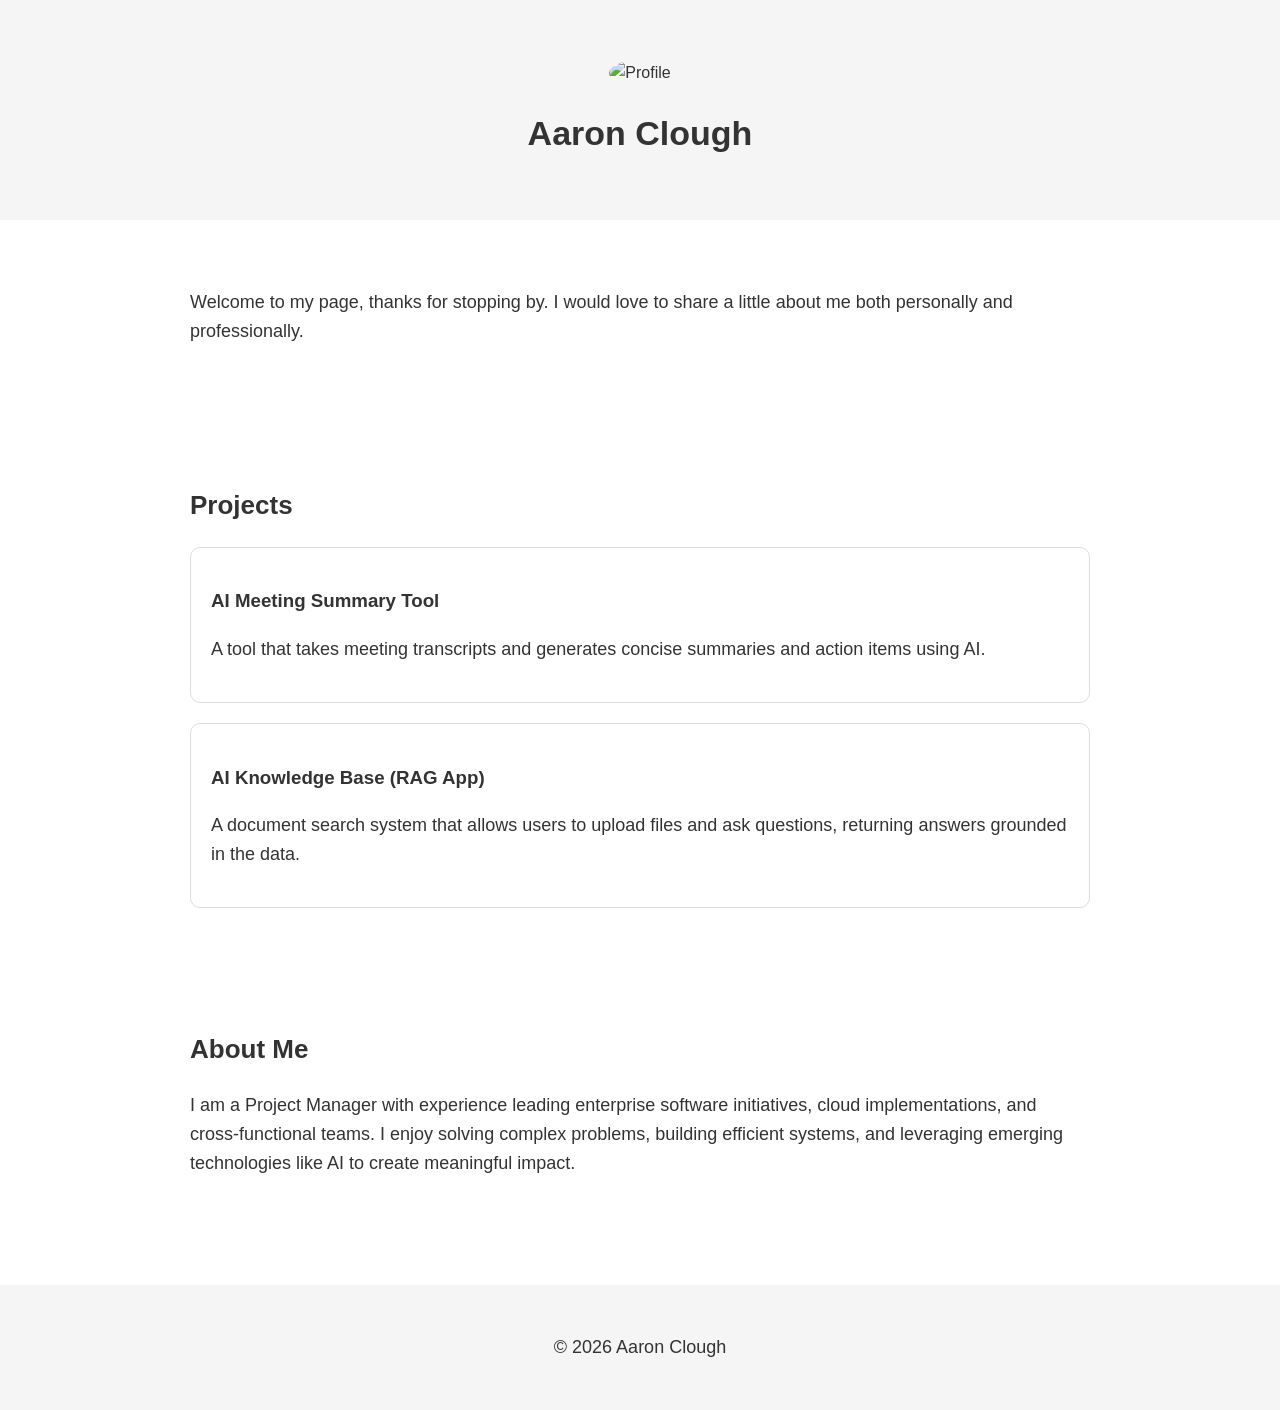
==== index.html @ 7ee65906 "changes" ====
<!DOCTYPE html>
<html lang="en">
<head>
    <meta charset="UTF-8">
    <title>Aaron Clough</title>
    <meta name="viewport" content="width=device-width, initial-scale=1.0">

    <style>
        body {
            margin: 0;
            font-family: Arial, sans-serif;
            line-height: 1.6;
            color: #333;
        }

        header {
            text-align: center;
            padding: 60px 20px;
            background: #f5f5f5;
        }

        header img {
            width: 140px;
            height: 140px;
            object-fit: cover;
            border-radius: 50%;
            margin-bottom: 20px;
        }

        h1 {
            margin: 0;
            font-size: 34px;
        }

        section {
            padding: 50px 20px;
            max-width: 900px;
            margin: auto;
        }

        h2 {
            margin-bottom: 20px;
            font-size: 26px;
        }

        p {
            font-size: 18px;
        }

        .projects {
            display: grid;
            gap: 20px;
        }

        .card {
            border: 1px solid #ddd;
            padding: 20px;
            border-radius: 10px;
        }

        footer {
            text-align: center;
            padding: 30px;
            background: #f5f5f5;
            margin-top: 40px;
        }
    </style>
</head>

<body>

<header>
    <!-- 🔧 Replace with your actual image file -->
    <img src="https://via.placeholder.com/140" alt="Profile">

    <h1>Aaron Clough</h1>
</header>

<section>
    <p>
        Welcome to my page, thanks for stopping by. I would love to share a little about me both personally and professionally.
    </p>
</section>

<section>
    <h2>Projects</h2>

    <div class="projects">

        <div class="card">
            <h3>AI Meeting Summary Tool</h3>
            <p>
                A tool that takes meeting transcripts and generates concise summaries and action items using AI.
            </p>
        </div>

        <div class="card">
            <h3>AI Knowledge Base (RAG App)</h3>
            <p>
                A document search system that allows users to upload files and ask questions, returning answers grounded in the data.
            </p>
        </div>

    </div>
</section>

<section>
    <h2>About Me</h2>
    <p>
        I am a Project Manager with experience leading enterprise software initiatives, cloud implementations, and cross-functional teams. I enjoy solving complex problems, building efficient systems, and leveraging emerging technologies like AI to create meaningful impact.
    </p>
</section>

<footer>
    <p>© 2026 Aaron Clough</p>
</footer>

</body>
</html>
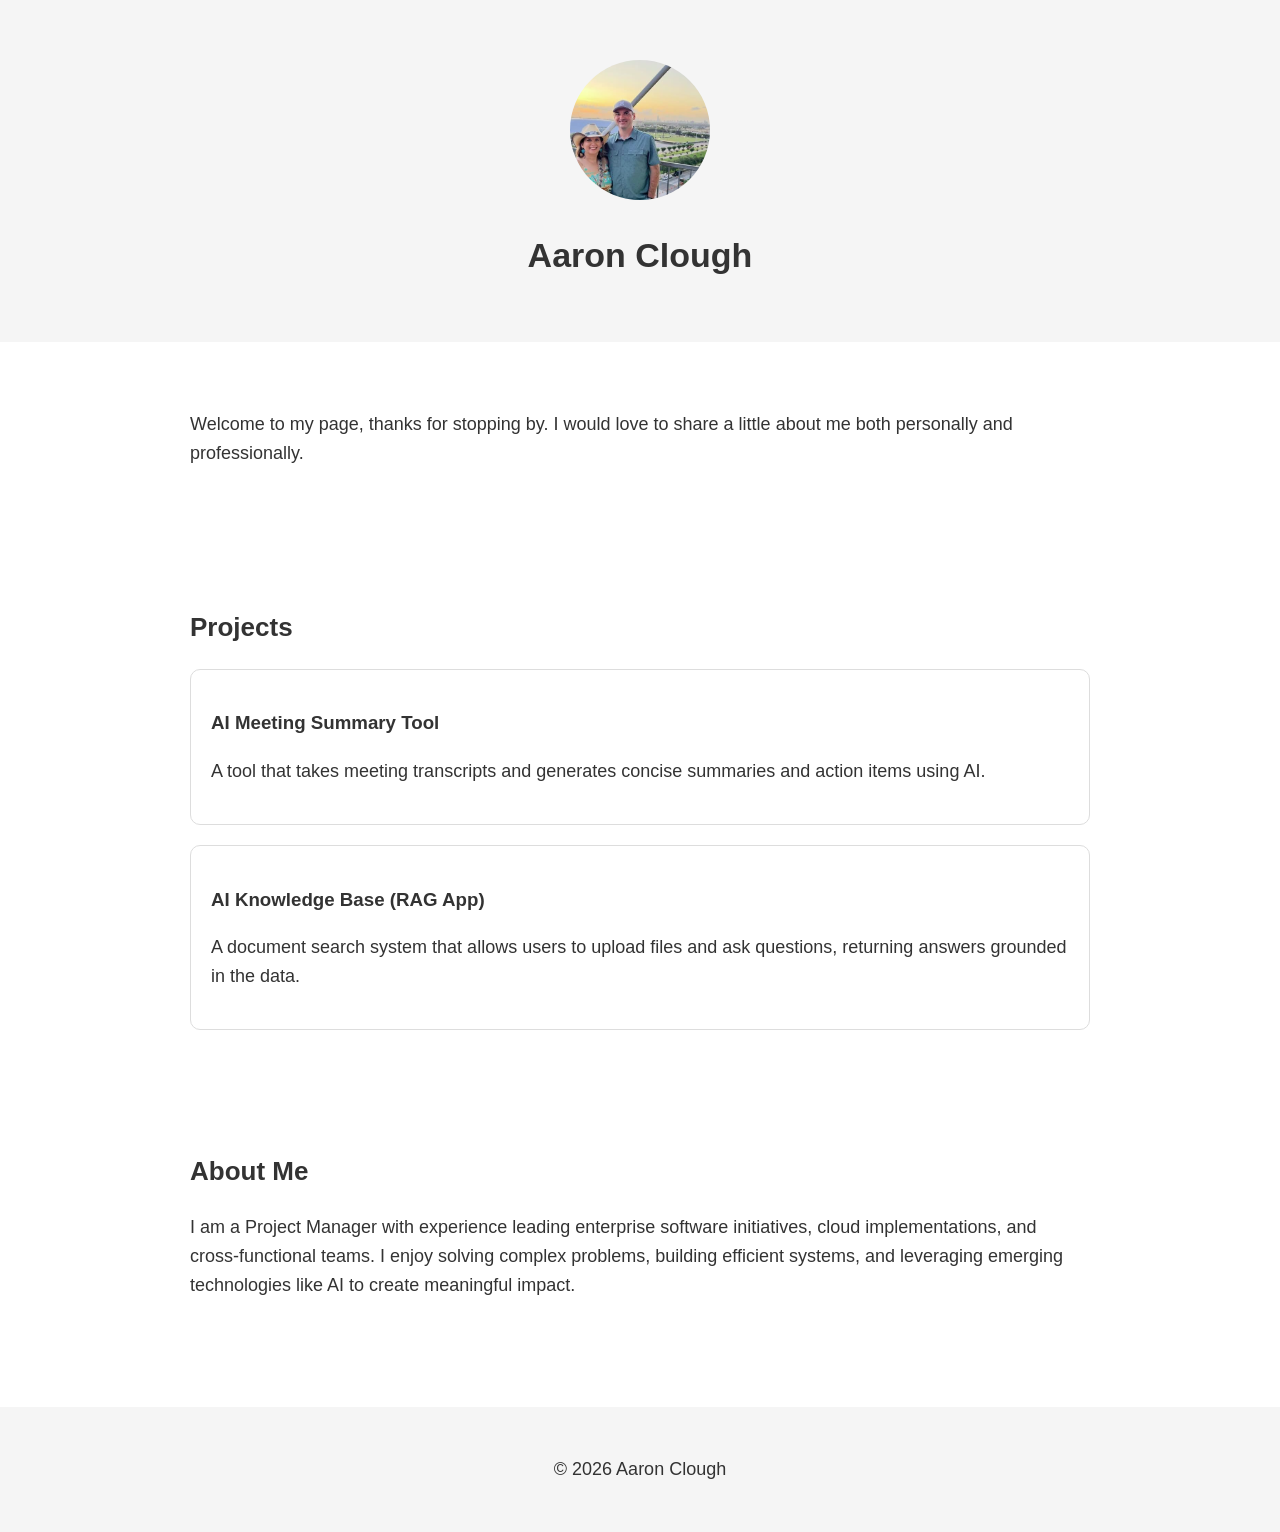
==== commit 691528e3: "added picture." ====
--- a/index.html
+++ b/index.html
@@ -71,7 +71,7 @@
 
 <header>
     <!-- 🔧 Replace with your actual image file -->
-    <img src="https://via.placeholder.com/140" alt="Profile">
+    <img src="assets/images/houston.png" alt="Profile">
 
     <h1>Aaron Clough</h1>
 </header>
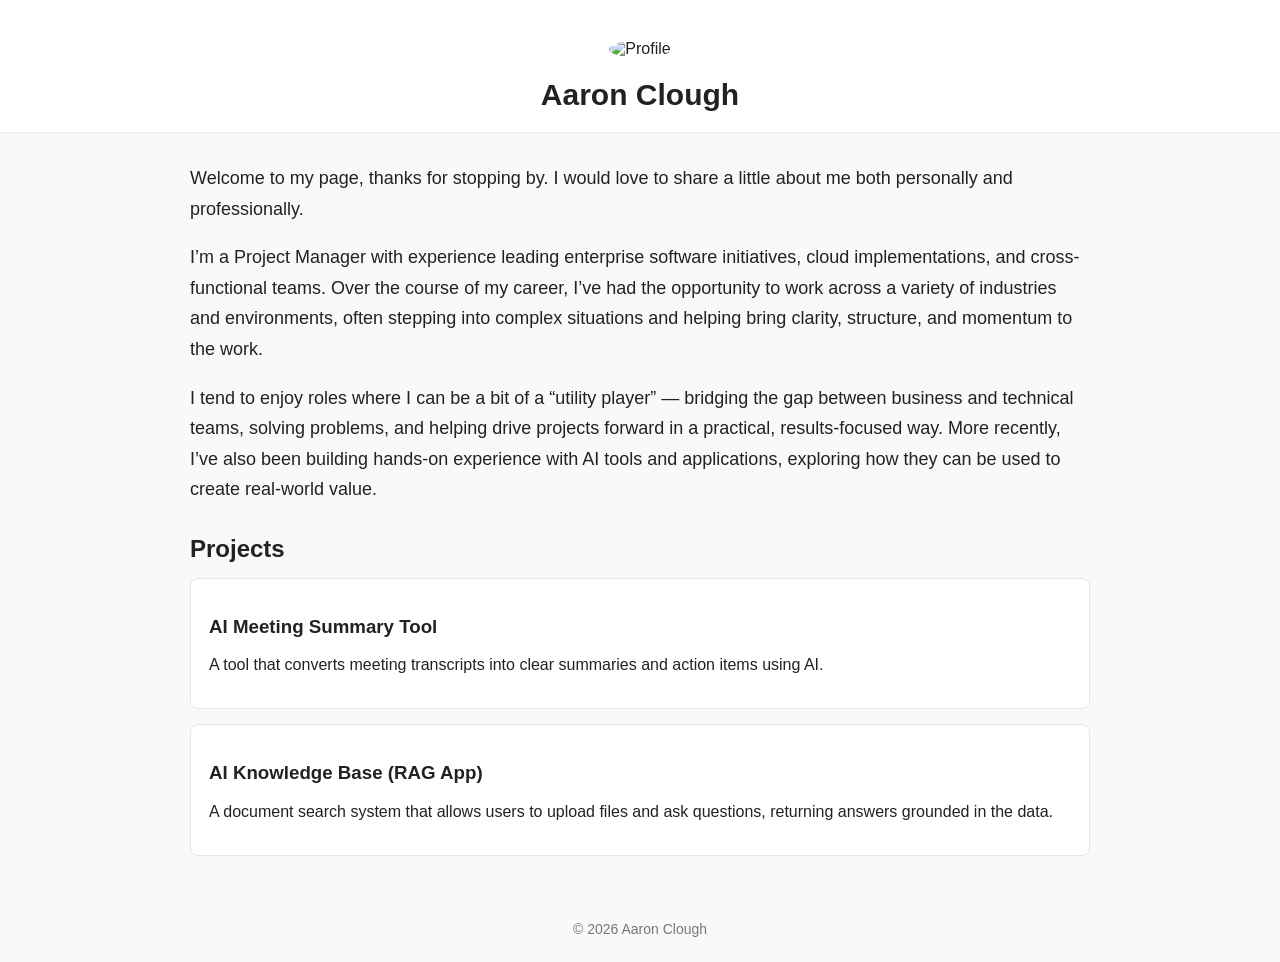
==== commit 96dfe80a: "more text" ====
--- a/index.html
+++ b/index.html
@@ -1,118 +1,141 @@
 <!DOCTYPE html>
 <html lang="en">
 <head>
-    <meta charset="UTF-8">
-    <title>Aaron Clough</title>
-    <meta name="viewport" content="width=device-width, initial-scale=1.0">
+<meta charset="UTF-8">
+<title>Aaron Clough</title>
+<meta name="viewport" content="width=device-width, initial-scale=1.0">
 
-    <style>
-        body {
-            margin: 0;
-            font-family: Arial, sans-serif;
-            line-height: 1.6;
-            color: #333;
-        }
+<style>
+body {
+    margin: 0;
+    font-family: 'Segoe UI', Tahoma, sans-serif;
+    color: #222;
+    background: #f9f9f9;
+}
 
-        header {
-            text-align: center;
-            padding: 60px 20px;
-            background: #f5f5f5;
-        }
+/* HEADER */
+header {
+    text-align: center;
+    padding: 40px 20px 20px;
+    background: white;
+    border-bottom: 1px solid #eee;
+}
 
-        header img {
-            width: 140px;
-            height: 140px;
-            object-fit: cover;
-            border-radius: 50%;
-            margin-bottom: 20px;
-        }
+header img {
+    width: 120px;
+    height: 120px;
+    border-radius: 50%;
+    object-fit: cover;
+    margin-bottom: 10px;
+}
 
-        h1 {
-            margin: 0;
-            font-size: 34px;
-        }
+h1 {
+    margin: 10px 0 0;
+    font-size: 30px;
+}
 
-        section {
-            padding: 50px 20px;
-            max-width: 900px;
-            margin: auto;
-        }
+/* MAIN CONTENT */
+.container {
+    max-width: 900px;
+    margin: 30px auto;
+    padding: 0 20px;
+}
 
-        h2 {
-            margin-bottom: 20px;
-            font-size: 26px;
-        }
+/* INTRO */
+.intro {
+    font-size: 18px;
+    line-height: 1.7;
+    margin-bottom: 30px;
+}
 
-        p {
-            font-size: 18px;
-        }
+/* SECTIONS */
+section {
+    margin-bottom: 40px;
+}
 
-        .projects {
-            display: grid;
-            gap: 20px;
-        }
+h2 {
+    font-size: 24px;
+    margin-bottom: 15px;
+}
 
-        .card {
-            border: 1px solid #ddd;
-            padding: 20px;
-            border-radius: 10px;
-        }
+/* PROJECT CARDS */
+.projects {
+    display: grid;
+    gap: 15px;
+}
 
-        footer {
-            text-align: center;
-            padding: 30px;
-            background: #f5f5f5;
-            margin-top: 40px;
-        }
-    </style>
+.card {
+    background: white;
+    padding: 18px;
+    border-radius: 8px;
+    border: 1px solid #e5e5e5;
+    transition: 0.2s;
+}
+
+.card:hover {
+    transform: translateY(-3px);
+    box-shadow: 0 4px 12px rgba(0,0,0,0.08);
+}
+
+/* FOOTER */
+footer {
+    text-align: center;
+    padding: 25px;
+    font-size: 14px;
+    color: #777;
+}
+</style>
 </head>
 
 <body>
 
 <header>
-    <!-- 🔧 Replace with your actual image file -->
-    <img src="assets/images/houston.png" alt="Profile">
-
+    <img src="assets/images/profile.jpg" alt="Profile">
     <h1>Aaron Clough</h1>
 </header>
 
-<section>
-    <p>
-        Welcome to my page, thanks for stopping by. I would love to share a little about me both personally and professionally.
-    </p>
-</section>
+<div class="container">
 
-<section>
-    <h2>Projects</h2>
+    <div class="intro">
+        <p>
+            Welcome to my page, thanks for stopping by. I would love to share a little about me both personally and professionally.
+        </p>
 
-    <div class="projects">
+        <p>
+            I’m a Project Manager with experience leading enterprise software initiatives, cloud implementations, and cross-functional teams. Over the course of my career, I’ve had the opportunity to work across a variety of industries and environments, often stepping into complex situations and helping bring clarity, structure, and momentum to the work.
+        </p>
 
-        <div class="card">
-            <h3>AI Meeting Summary Tool</h3>
-            <p>
-                A tool that takes meeting transcripts and generates concise summaries and action items using AI.
-            </p>
+        <p>
+            I tend to enjoy roles where I can be a bit of a “utility player” — bridging the gap between business and technical teams, solving problems, and helping drive projects forward in a practical, results-focused way. More recently, I’ve also been building hands-on experience with AI tools and applications, exploring how they can be used to create real-world value.
+        </p>
+    </div>
+
+    <section>
+        <h2>Projects</h2>
+
+        <div class="projects">
+
+            <div class="card">
+                <h3>AI Meeting Summary Tool</h3>
+                <p>
+                    A tool that converts meeting transcripts into clear summaries and action items using AI.
+                </p>
+            </div>
+
+            <div class="card">
+                <h3>AI Knowledge Base (RAG App)</h3>
+                <p>
+                    A document search system that allows users to upload files and ask questions, returning answers grounded in the data.
+                </p>
+            </div>
+
         </div>
+    </section>
 
-        <div class="card">
-            <h3>AI Knowledge Base (RAG App)</h3>
-            <p>
-                A document search system that allows users to upload files and ask questions, returning answers grounded in the data.
-            </p>
-        </div>
-
-    </div>
-</section>
-
-<section>
-    <h2>About Me</h2>
-    <p>
-        I am a Project Manager with experience leading enterprise software initiatives, cloud implementations, and cross-functional teams. I enjoy solving complex problems, building efficient systems, and leveraging emerging technologies like AI to create meaningful impact.
-    </p>
-</section>
+</div>
 
 <footer>
-    <p>© 2026 Aaron Clough</p>
+    © 2026 Aaron Clough
 </footer>
 
 </body>
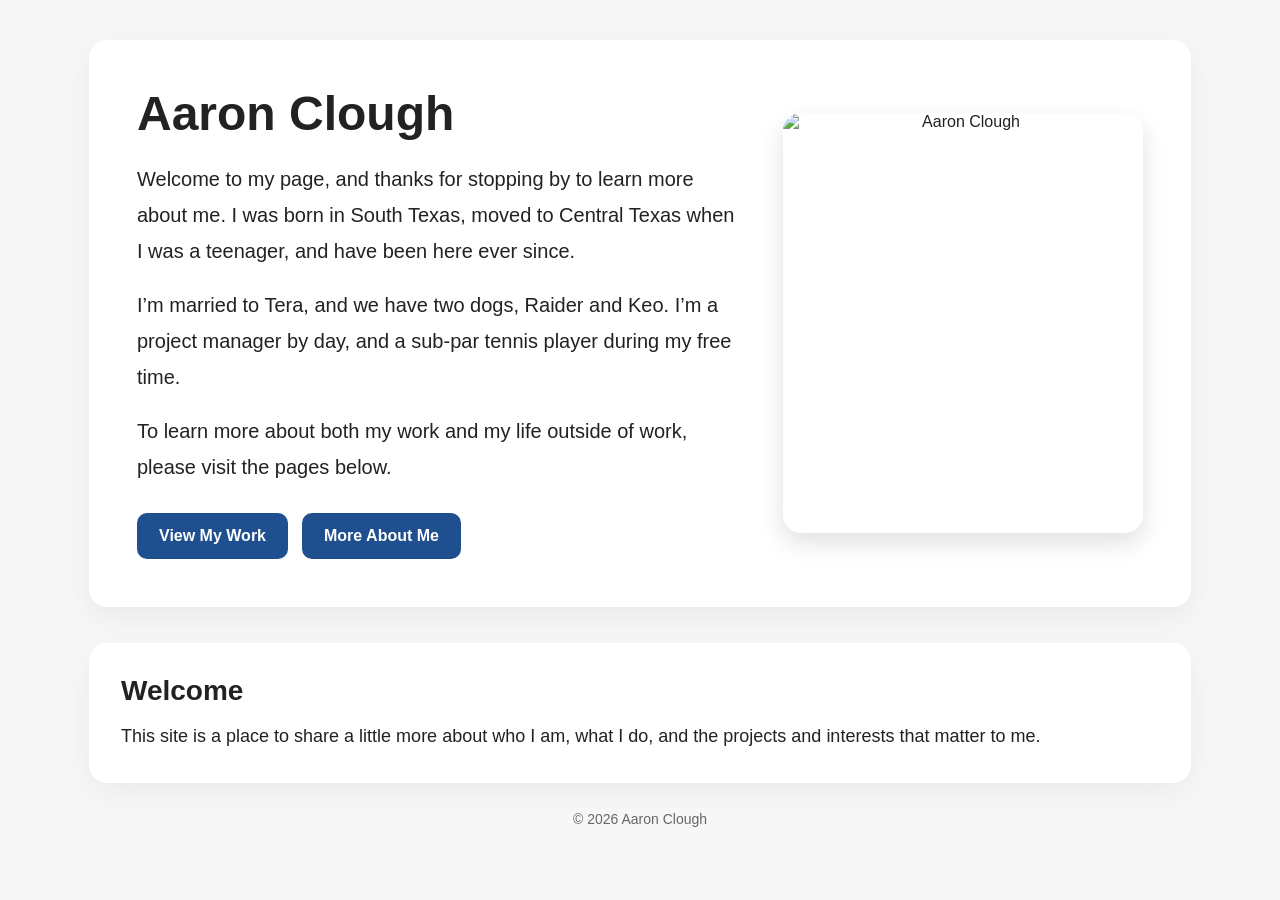
==== commit 8e312830: "improvements" ====
--- a/index.html
+++ b/index.html
@@ -1,142 +1,219 @@
 <!DOCTYPE html>
 <html lang="en">
 <head>
-<meta charset="UTF-8">
-<title>Aaron Clough</title>
-<meta name="viewport" content="width=device-width, initial-scale=1.0">
-
-<style>
-body {
-    margin: 0;
-    font-family: 'Segoe UI', Tahoma, sans-serif;
-    color: #222;
-    background: #f9f9f9;
-}
-
-/* HEADER */
-header {
-    text-align: center;
-    padding: 40px 20px 20px;
-    background: white;
-    border-bottom: 1px solid #eee;
-}
-
-header img {
-    width: 120px;
-    height: 120px;
-    border-radius: 50%;
-    object-fit: cover;
-    margin-bottom: 10px;
-}
-
-h1 {
-    margin: 10px 0 0;
-    font-size: 30px;
-}
-
-/* MAIN CONTENT */
-.container {
-    max-width: 900px;
-    margin: 30px auto;
-    padding: 0 20px;
-}
-
-/* INTRO */
-.intro {
-    font-size: 18px;
-    line-height: 1.7;
-    margin-bottom: 30px;
-}
-
-/* SECTIONS */
-section {
-    margin-bottom: 40px;
-}
-
-h2 {
-    font-size: 24px;
-    margin-bottom: 15px;
-}
-
-/* PROJECT CARDS */
-.projects {
-    display: grid;
-    gap: 15px;
-}
-
-.card {
-    background: white;
-    padding: 18px;
-    border-radius: 8px;
-    border: 1px solid #e5e5e5;
-    transition: 0.2s;
-}
-
-.card:hover {
-    transform: translateY(-3px);
-    box-shadow: 0 4px 12px rgba(0,0,0,0.08);
-}
-
-/* FOOTER */
-footer {
-    text-align: center;
-    padding: 25px;
-    font-size: 14px;
-    color: #777;
-}
-</style>
+  <meta charset="UTF-8" />
+  <title>Aaron Clough</title>
+  <meta name="viewport" content="width=device-width, initial-scale=1.0" />
+
+  <style>
+    * {
+      box-sizing: border-box;
+    }
+
+    body {
+      margin: 0;
+      font-family: "Segoe UI", Tahoma, Geneva, Verdana, sans-serif;
+      color: #222;
+      background: #f7f7f7;
+    }
+
+    .page {
+      max-width: 1150px;
+      margin: 0 auto;
+      padding: 40px 24px 60px;
+    }
+
+    .hero {
+      display: flex;
+      align-items: center;
+      justify-content: space-between;
+      gap: 48px;
+      background: #ffffff;
+      border-radius: 18px;
+      padding: 48px;
+      box-shadow: 0 10px 30px rgba(0, 0, 0, 0.06);
+    }
+
+    .hero-text {
+      flex: 1 1 58%;
+    }
+
+    .hero-text h1 {
+      margin: 0 0 20px;
+      font-size: 48px;
+      line-height: 1.1;
+    }
+
+    .hero-text p {
+      font-size: 20px;
+      line-height: 1.8;
+      margin: 0 0 18px;
+    }
+
+    .hero-links {
+      margin-top: 28px;
+      display: flex;
+      flex-wrap: wrap;
+      gap: 14px;
+    }
+
+    .hero-links a {
+      display: inline-block;
+      text-decoration: none;
+      color: white;
+      background: #1f4f8f;
+      padding: 14px 22px;
+      border-radius: 10px;
+      font-weight: 600;
+      transition: 0.2s ease;
+    }
+
+    .hero-links a:hover {
+      background: #163a69;
+      transform: translateY(-1px);
+    }
+
+    .hero-image {
+      flex: 0 0 360px;
+      text-align: center;
+    }
+
+    .hero-image img {
+      width: 100%;
+      max-width: 360px;
+      height: 420px;
+      object-fit: cover;
+      border-radius: 18px;
+      display: block;
+      box-shadow: 0 10px 25px rgba(0, 0, 0, 0.12);
+    }
+
+    .section {
+      margin-top: 36px;
+      background: #ffffff;
+      border-radius: 18px;
+      padding: 32px;
+      box-shadow: 0 10px 30px rgba(0, 0, 0, 0.05);
+    }
+
+    .section h2 {
+      margin-top: 0;
+      margin-bottom: 14px;
+      font-size: 28px;
+    }
+
+    .section p {
+      margin: 0;
+      font-size: 18px;
+      line-height: 1.7;
+    }
+
+    footer {
+      text-align: center;
+      color: #666;
+      font-size: 14px;
+      margin-top: 28px;
+    }
+
+    @media (max-width: 900px) {
+      .hero {
+        flex-direction: column-reverse;
+        padding: 30px;
+      }
+
+      .hero-text h1 {
+        font-size: 38px;
+      }
+
+      .hero-text p {
+        font-size: 18px;
+      }
+
+      .hero-image {
+        flex: none;
+        width: 100%;
+      }
+
+      .hero-image img {
+        max-width: 320px;
+        height: 380px;
+        margin: 0 auto;
+      }
+    }
+
+    @media (max-width: 600px) {
+      .page {
+        padding: 20px 16px 40px;
+      }
+
+      .hero {
+        padding: 22px;
+        gap: 24px;
+      }
+
+      .hero-text h1 {
+        font-size: 32px;
+      }
+
+      .hero-text p {
+        font-size: 17px;
+      }
+
+      .hero-links a {
+        width: 100%;
+        text-align: center;
+      }
+
+      .section {
+        padding: 22px;
+      }
+    }
+  </style>
 </head>
-
 <body>
-
-<header>
-    <img src="assets/images/profile.jpg" alt="Profile">
-    <h1>Aaron Clough</h1>
-</header>
-
-<div class="container">
-
-    <div class="intro">
+  <div class="page">
+    <section class="hero">
+      <div class="hero-text">
+        <h1>Aaron Clough</h1>
+
         <p>
-            Welcome to my page, thanks for stopping by. I would love to share a little about me both personally and professionally.
+          Welcome to my page, and thanks for stopping by to learn more about me.
+          I was born in South Texas, moved to Central Texas when I was a teenager,
+          and have been here ever since.
         </p>
 
         <p>
-            I’m a Project Manager with experience leading enterprise software initiatives, cloud implementations, and cross-functional teams. Over the course of my career, I’ve had the opportunity to work across a variety of industries and environments, often stepping into complex situations and helping bring clarity, structure, and momentum to the work.
+          I’m married to Tera, and we have two dogs, Raider and Keo. I’m a project
+          manager by day, and a sub-par tennis player during my free time.
         </p>
 
         <p>
-            I tend to enjoy roles where I can be a bit of a “utility player” — bridging the gap between business and technical teams, solving problems, and helping drive projects forward in a practical, results-focused way. More recently, I’ve also been building hands-on experience with AI tools and applications, exploring how they can be used to create real-world value.
+          To learn more about both my work and my life outside of work, please visit
+          the pages below.
         </p>
-    </div>
-
-    <section>
-        <h2>Projects</h2>
-
-        <div class="projects">
-
-            <div class="card">
-                <h3>AI Meeting Summary Tool</h3>
-                <p>
-                    A tool that converts meeting transcripts into clear summaries and action items using AI.
-                </p>
-            </div>
-
-            <div class="card">
-                <h3>AI Knowledge Base (RAG App)</h3>
-                <p>
-                    A document search system that allows users to upload files and ask questions, returning answers grounded in the data.
-                </p>
-            </div>
-
+
+        <div class="hero-links">
+          <a href="work.html">View My Work</a>
+          <a href="about.html">More About Me</a>
         </div>
+      </div>
+
+      <div class="hero-image">
+        <img src="assets/images/profile.jpg" alt="Aaron Clough" />
+      </div>
     </section>
 
-</div>
-
-<footer>
-    © 2026 Aaron Clough
-</footer>
-
+    <section class="section">
+      <h2>Welcome</h2>
+      <p>
+        This site is a place to share a little more about who I am, what I do,
+        and the projects and interests that matter to me.
+      </p>
+    </section>
+
+    <footer>
+      © 2026 Aaron Clough
+    </footer>
+  </div>
 </body>
 </html>
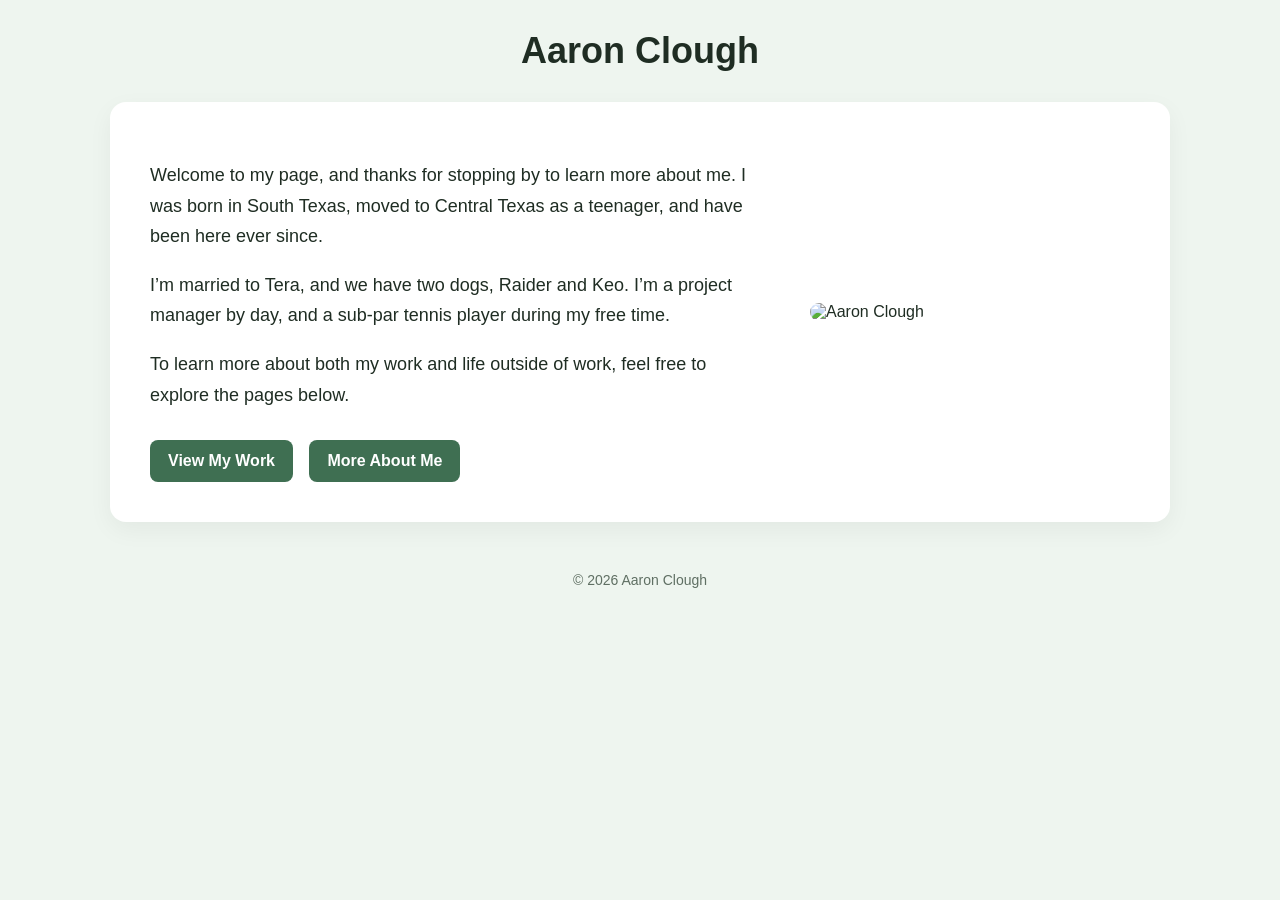
==== commit bc654599: "about me page added" ====
--- a/index.html
+++ b/index.html
@@ -1,219 +1,164 @@
 <!DOCTYPE html>
 <html lang="en">
 <head>
-  <meta charset="UTF-8" />
-  <title>Aaron Clough</title>
-  <meta name="viewport" content="width=device-width, initial-scale=1.0" />
+<meta charset="UTF-8">
+<title>Aaron Clough</title>
+<meta name="viewport" content="width=device-width, initial-scale=1.0">
 
-  <style>
-    * {
-      box-sizing: border-box;
-    }
+<style>
+* {
+    box-sizing: border-box;
+}
 
-    body {
-      margin: 0;
-      font-family: "Segoe UI", Tahoma, Geneva, Verdana, sans-serif;
-      color: #222;
-      background: #f7f7f7;
-    }
+body {
+    margin: 0;
+    font-family: "Segoe UI", Tahoma, sans-serif;
+    color: #1f2d23;
+    background: #eef5ef;
+}
 
-    .page {
-      max-width: 1150px;
-      margin: 0 auto;
-      padding: 40px 24px 60px;
-    }
+/* HEADER */
+.header {
+    text-align: center;
+    padding: 30px 20px 10px;
+}
 
+.header h1 {
+    margin: 0;
+    font-size: 36px;
+}
+
+/* MAIN SECTION */
+.container {
+    max-width: 1100px;
+    margin: 20px auto 50px;
+    padding: 0 20px;
+}
+
+.hero {
+    display: flex;
+    align-items: center;
+    gap: 40px;
+    background: #ffffff;
+    padding: 40px;
+    border-radius: 16px;
+    box-shadow: 0 8px 25px rgba(0,0,0,0.05);
+}
+
+/* TEXT */
+.hero-text {
+    flex: 1;
+}
+
+.hero-text p {
+    font-size: 18px;
+    line-height: 1.7;
+    margin-bottom: 18px;
+}
+
+/* IMAGE */
+.hero-image {
+    flex: 0 0 320px;
+}
+
+.hero-image img {
+    width: 100%;
+    height: 380px;
+    object-fit: cover;
+    border-radius: 16px;
+}
+
+/* BUTTONS */
+.buttons {
+    margin-top: 20px;
+}
+
+.buttons a {
+    display: inline-block;
+    margin-right: 12px;
+    margin-top: 10px;
+    padding: 12px 18px;
+    background: #3f6f52;
+    color: white;
+    text-decoration: none;
+    border-radius: 8px;
+    font-weight: 600;
+    transition: 0.2s;
+}
+
+.buttons a:hover {
+    background: #2f5640;
+}
+
+/* FOOTER */
+footer {
+    text-align: center;
+    font-size: 14px;
+    color: #5f6f63;
+    margin-bottom: 20px;
+}
+
+/* MOBILE */
+@media (max-width: 900px) {
     .hero {
-      display: flex;
-      align-items: center;
-      justify-content: space-between;
-      gap: 48px;
-      background: #ffffff;
-      border-radius: 18px;
-      padding: 48px;
-      box-shadow: 0 10px 30px rgba(0, 0, 0, 0.06);
-    }
-
-    .hero-text {
-      flex: 1 1 58%;
-    }
-
-    .hero-text h1 {
-      margin: 0 0 20px;
-      font-size: 48px;
-      line-height: 1.1;
-    }
-
-    .hero-text p {
-      font-size: 20px;
-      line-height: 1.8;
-      margin: 0 0 18px;
-    }
-
-    .hero-links {
-      margin-top: 28px;
-      display: flex;
-      flex-wrap: wrap;
-      gap: 14px;
-    }
-
-    .hero-links a {
-      display: inline-block;
-      text-decoration: none;
-      color: white;
-      background: #1f4f8f;
-      padding: 14px 22px;
-      border-radius: 10px;
-      font-weight: 600;
-      transition: 0.2s ease;
-    }
-
-    .hero-links a:hover {
-      background: #163a69;
-      transform: translateY(-1px);
+        flex-direction: column;
+        padding: 25px;
     }
 
     .hero-image {
-      flex: 0 0 360px;
-      text-align: center;
+        width: 100%;
+        max-width: 300px;
     }
 
     .hero-image img {
-      width: 100%;
-      max-width: 360px;
-      height: 420px;
-      object-fit: cover;
-      border-radius: 18px;
-      display: block;
-      box-shadow: 0 10px 25px rgba(0, 0, 0, 0.12);
+        height: auto;
     }
+}
+</style>
+</head>
 
-    .section {
-      margin-top: 36px;
-      background: #ffffff;
-      border-radius: 18px;
-      padding: 32px;
-      box-shadow: 0 10px 30px rgba(0, 0, 0, 0.05);
-    }
+<body>
 
-    .section h2 {
-      margin-top: 0;
-      margin-bottom: 14px;
-      font-size: 28px;
-    }
+<div class="header">
+    <h1>Aaron Clough</h1>
+</div>
 
-    .section p {
-      margin: 0;
-      font-size: 18px;
-      line-height: 1.7;
-    }
+<div class="container">
 
-    footer {
-      text-align: center;
-      color: #666;
-      font-size: 14px;
-      margin-top: 28px;
-    }
+    <div class="hero">
 
-    @media (max-width: 900px) {
-      .hero {
-        flex-direction: column-reverse;
-        padding: 30px;
-      }
+        <div class="hero-text">
+            <p>
+                Welcome to my page, and thanks for stopping by to learn more about me.
+                I was born in South Texas, moved to Central Texas as a teenager, and have been here ever since.
+            </p>
 
-      .hero-text h1 {
-        font-size: 38px;
-      }
+            <p>
+                I’m married to Tera, and we have two dogs, Raider and Keo. I’m a project manager by day,
+                and a sub-par tennis player during my free time.
+            </p>
 
-      .hero-text p {
-        font-size: 18px;
-      }
+            <p>
+                To learn more about both my work and life outside of work, feel free to explore the pages below.
+            </p>
 
-      .hero-image {
-        flex: none;
-        width: 100%;
-      }
+            <div class="buttons">
+                <a href="work.html">View My Work</a>
+                <a href="about.html">More About Me</a>
+            </div>
+        </div>
 
-      .hero-image img {
-        max-width: 320px;
-        height: 380px;
-        margin: 0 auto;
-      }
-    }
+        <div class="hero-image">
+            <img src="assets/images/me.png" alt="Aaron Clough">
+        </div>
 
-    @media (max-width: 600px) {
-      .page {
-        padding: 20px 16px 40px;
-      }
+    </div>
 
-      .hero {
-        padding: 22px;
-        gap: 24px;
-      }
+</div>
 
-      .hero-text h1 {
-        font-size: 32px;
-      }
+<footer>
+    © 2026 Aaron Clough
+</footer>
 
-      .hero-text p {
-        font-size: 17px;
-      }
-
-      .hero-links a {
-        width: 100%;
-        text-align: center;
-      }
-
-      .section {
-        padding: 22px;
-      }
-    }
-  </style>
-</head>
-<body>
-  <div class="page">
-    <section class="hero">
-      <div class="hero-text">
-        <h1>Aaron Clough</h1>
-
-        <p>
-          Welcome to my page, and thanks for stopping by to learn more about me.
-          I was born in South Texas, moved to Central Texas when I was a teenager,
-          and have been here ever since.
-        </p>
-
-        <p>
-          I’m married to Tera, and we have two dogs, Raider and Keo. I’m a project
-          manager by day, and a sub-par tennis player during my free time.
-        </p>
-
-        <p>
-          To learn more about both my work and my life outside of work, please visit
-          the pages below.
-        </p>
-
-        <div class="hero-links">
-          <a href="work.html">View My Work</a>
-          <a href="about.html">More About Me</a>
-        </div>
-      </div>
-
-      <div class="hero-image">
-        <img src="assets/images/profile.jpg" alt="Aaron Clough" />
-      </div>
-    </section>
-
-    <section class="section">
-      <h2>Welcome</h2>
-      <p>
-        This site is a place to share a little more about who I am, what I do,
-        and the projects and interests that matter to me.
-      </p>
-    </section>
-
-    <footer>
-      © 2026 Aaron Clough
-    </footer>
-  </div>
 </body>
 </html>
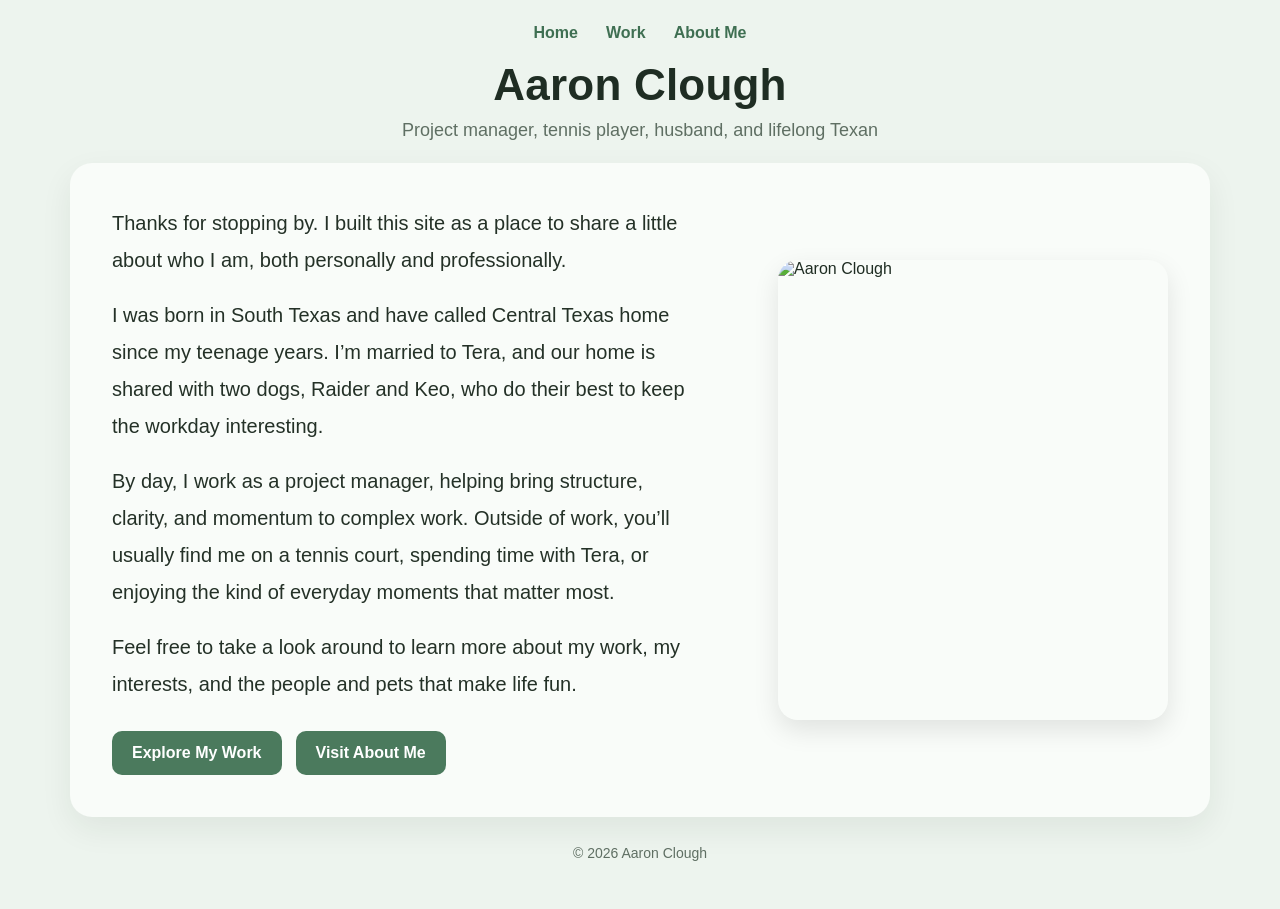
==== commit 2b566e78: "non zoomed in" ====
--- a/index.html
+++ b/index.html
@@ -1,164 +1,231 @@
 <!DOCTYPE html>
 <html lang="en">
 <head>
-<meta charset="UTF-8">
-<title>Aaron Clough</title>
-<meta name="viewport" content="width=device-width, initial-scale=1.0">
-
-<style>
-* {
-    box-sizing: border-box;
-}
-
-body {
-    margin: 0;
-    font-family: "Segoe UI", Tahoma, sans-serif;
-    color: #1f2d23;
-    background: #eef5ef;
-}
-
-/* HEADER */
-.header {
-    text-align: center;
-    padding: 30px 20px 10px;
-}
-
-.header h1 {
-    margin: 0;
-    font-size: 36px;
-}
-
-/* MAIN SECTION */
-.container {
-    max-width: 1100px;
-    margin: 20px auto 50px;
-    padding: 0 20px;
-}
-
-.hero {
-    display: flex;
-    align-items: center;
-    gap: 40px;
-    background: #ffffff;
-    padding: 40px;
-    border-radius: 16px;
-    box-shadow: 0 8px 25px rgba(0,0,0,0.05);
-}
-
-/* TEXT */
-.hero-text {
-    flex: 1;
-}
-
-.hero-text p {
-    font-size: 18px;
-    line-height: 1.7;
-    margin-bottom: 18px;
-}
-
-/* IMAGE */
-.hero-image {
-    flex: 0 0 320px;
-}
-
-.hero-image img {
-    width: 100%;
-    height: 380px;
-    object-fit: cover;
-    border-radius: 16px;
-}
-
-/* BUTTONS */
-.buttons {
-    margin-top: 20px;
-}
-
-.buttons a {
-    display: inline-block;
-    margin-right: 12px;
-    margin-top: 10px;
-    padding: 12px 18px;
-    background: #3f6f52;
-    color: white;
-    text-decoration: none;
-    border-radius: 8px;
-    font-weight: 600;
-    transition: 0.2s;
-}
-
-.buttons a:hover {
-    background: #2f5640;
-}
-
-/* FOOTER */
-footer {
-    text-align: center;
-    font-size: 14px;
-    color: #5f6f63;
-    margin-bottom: 20px;
-}
-
-/* MOBILE */
-@media (max-width: 900px) {
+  <meta charset="UTF-8" />
+  <title>Aaron Clough</title>
+  <meta name="viewport" content="width=device-width, initial-scale=1.0" />
+
+  <style>
+    * {
+      box-sizing: border-box;
+    }
+
+    body {
+      margin: 0;
+      font-family: "Segoe UI", Tahoma, Geneva, Verdana, sans-serif;
+      color: #1f2d23;
+      background: #edf4ee;
+    }
+
+    a {
+      text-decoration: none;
+    }
+
+    .page {
+      max-width: 1180px;
+      margin: 0 auto;
+      padding: 24px 20px 48px;
+    }
+
+    .top-nav {
+      display: flex;
+      justify-content: center;
+      gap: 28px;
+      margin-bottom: 18px;
+      font-size: 16px;
+      font-weight: 600;
+    }
+
+    .top-nav a {
+      color: #3f6f52;
+      transition: 0.2s ease;
+    }
+
+    .top-nav a:hover {
+      color: #2e523c;
+    }
+
+    .header {
+      text-align: center;
+      margin-bottom: 22px;
+    }
+
+    .header h1 {
+      margin: 0;
+      font-size: 44px;
+      color: #1f2d23;
+      letter-spacing: 0.2px;
+    }
+
+    .header p {
+      margin: 10px 0 0;
+      font-size: 18px;
+      color: #5f6f63;
+    }
+
     .hero {
-        flex-direction: column;
-        padding: 25px;
-    }
-
-    .hero-image {
+      display: grid;
+      grid-template-columns: 1.15fr 0.85fr;
+      gap: 40px;
+      align-items: center;
+      background: #f9fcf9;
+      padding: 42px;
+      border-radius: 22px;
+      box-shadow: 0 12px 32px rgba(31, 45, 35, 0.07);
+    }
+
+    .hero-text p {
+      font-size: 20px;
+      line-height: 1.85;
+      margin-top: 0;
+      margin-bottom: 18px;
+      color: #243127;
+    }
+
+    .hero-image img {
+      width: 100%;
+      max-width: 390px;
+      height: 460px;
+      object-fit: cover;
+      display: block;
+      margin-left: auto;
+      border-radius: 20px;
+      box-shadow: 0 10px 26px rgba(0, 0, 0, 0.10);
+    }
+
+    .buttons {
+      margin-top: 28px;
+      display: flex;
+      flex-wrap: wrap;
+      gap: 14px;
+    }
+
+    .buttons a {
+      display: inline-block;
+      padding: 13px 20px;
+      background: #4b7a5d;
+      color: #ffffff;
+      border-radius: 10px;
+      font-weight: 700;
+      font-size: 16px;
+      transition: 0.2s ease;
+    }
+
+    .buttons a:hover {
+      background: #355a43;
+      transform: translateY(-1px);
+    }
+
+    .footer {
+      text-align: center;
+      font-size: 14px;
+      color: #5f6f63;
+      margin-top: 28px;
+    }
+
+    @media (max-width: 900px) {
+      .hero {
+        grid-template-columns: 1fr;
+        padding: 28px;
+      }
+
+      .hero-image img {
+        margin: 0 auto;
+        max-width: 320px;
+        height: auto;
+      }
+
+      .header h1 {
+        font-size: 36px;
+      }
+
+      .hero-text p {
+        font-size: 18px;
+      }
+    }
+
+    @media (max-width: 600px) {
+      .page {
+        padding: 18px 14px 34px;
+      }
+
+      .top-nav {
+        gap: 16px;
+        font-size: 15px;
+        flex-wrap: wrap;
+      }
+
+      .header h1 {
+        font-size: 31px;
+      }
+
+      .header p {
+        font-size: 16px;
+      }
+
+      .hero {
+        padding: 22px;
+        gap: 24px;
+      }
+
+      .hero-text p {
+        font-size: 17px;
+        line-height: 1.75;
+      }
+
+      .buttons a {
         width: 100%;
-        max-width: 300px;
-    }
-
-    .hero-image img {
-        height: auto;
-    }
-}
-</style>
+        text-align: center;
+      }
+    }
+  </style>
 </head>
-
 <body>
-
-<div class="header">
-    <h1>Aaron Clough</h1>
-</div>
-
-<div class="container">
-
-    <div class="hero">
-
-        <div class="hero-text">
-            <p>
-                Welcome to my page, and thanks for stopping by to learn more about me.
-                I was born in South Texas, moved to Central Texas as a teenager, and have been here ever since.
-            </p>
-
-            <p>
-                I’m married to Tera, and we have two dogs, Raider and Keo. I’m a project manager by day,
-                and a sub-par tennis player during my free time.
-            </p>
-
-            <p>
-                To learn more about both my work and life outside of work, feel free to explore the pages below.
-            </p>
-
-            <div class="buttons">
-                <a href="work.html">View My Work</a>
-                <a href="about.html">More About Me</a>
-            </div>
+  <div class="page">
+
+    <nav class="top-nav">
+      <a href="index.html">Home</a>
+      <a href="work.html">Work</a>
+      <a href="about.html">About Me</a>
+    </nav>
+
+    <header class="header">
+      <h1>Aaron Clough</h1>
+      <p>Project manager, tennis player, husband, and lifelong Texan</p>
+    </header>
+
+    <section class="hero">
+      <div class="hero-text">
+        <p>
+          Thanks for stopping by. I built this site as a place to share a little about who I am, both personally and professionally.
+        </p>
+
+        <p>
+          I was born in South Texas and have called Central Texas home since my teenage years. I’m married to Tera, and our home is shared with two dogs, Raider and Keo, who do their best to keep the workday interesting.
+        </p>
+
+        <p>
+          By day, I work as a project manager, helping bring structure, clarity, and momentum to complex work. Outside of work, you’ll usually find me on a tennis court, spending time with Tera, or enjoying the kind of everyday moments that matter most.
+        </p>
+
+        <p>
+          Feel free to take a look around to learn more about my work, my interests, and the people and pets that make life fun.
+        </p>
+
+        <div class="buttons">
+          <a href="work.html">Explore My Work</a>
+          <a href="about.html">Visit About Me</a>
         </div>
-
-        <div class="hero-image">
-            <img src="assets/images/me.png" alt="Aaron Clough">
-        </div>
-
+      </div>
+
+      <div class="hero-image">
+        <img src="assets/images/me.png" alt="Aaron Clough" />
+      </div>
+    </section>
+
+    <div class="footer">
+      © 2026 Aaron Clough
     </div>
-
-</div>
-
-<footer>
-    © 2026 Aaron Clough
-</footer>
-
+  </div>
 </body>
 </html>
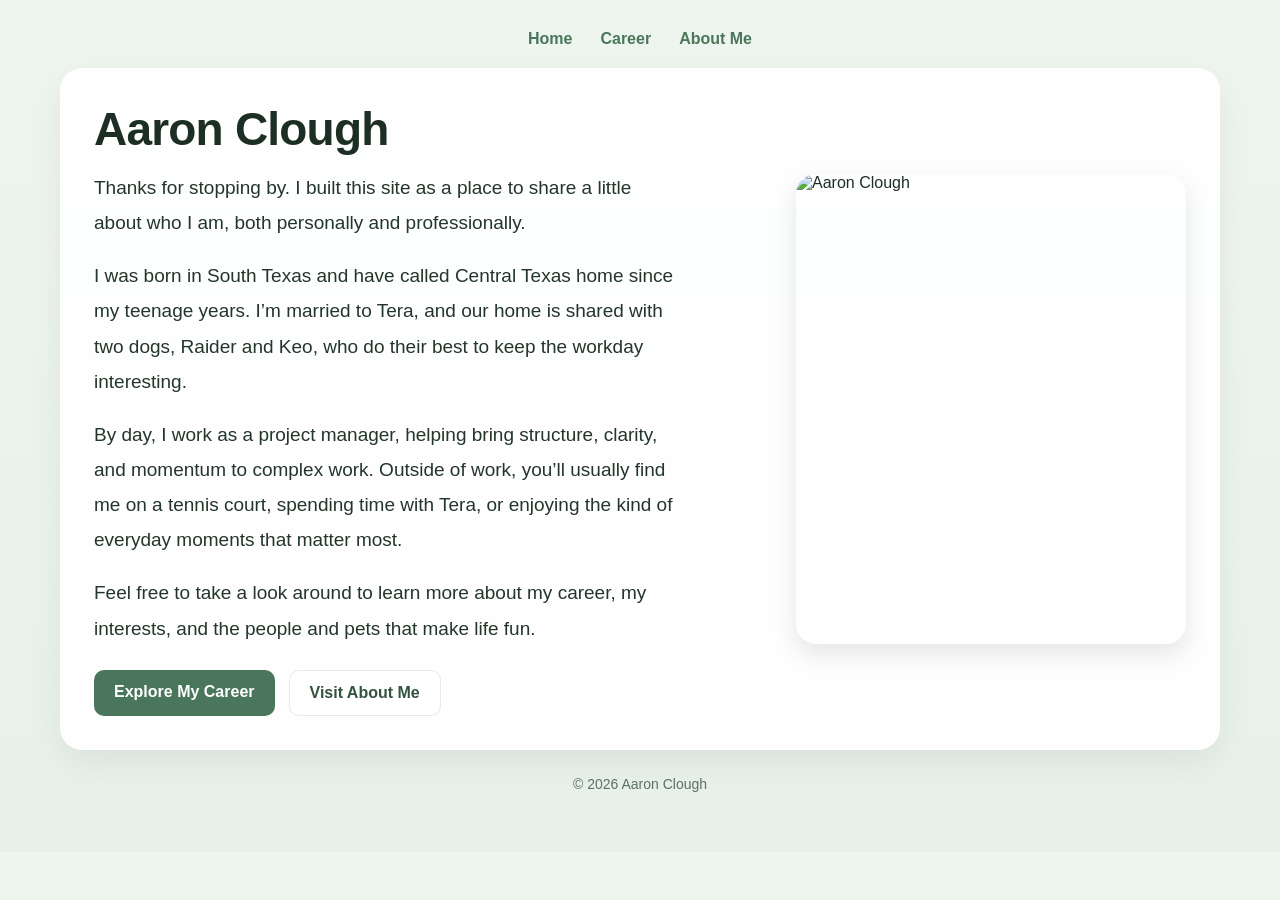
==== commit 4e573294: "career page added" ====
--- a/index.html
+++ b/index.html
@@ -10,123 +10,137 @@
       box-sizing: border-box;
     }
 
+    :root {
+      --bg: linear-gradient(180deg, #eef5ef 0%, #e7f0e9 100%);
+      --panel: rgba(255, 255, 255, 0.92);
+      --hero: #dcebdd;
+      --text: #1d2f24;
+      --muted: #5e7164;
+      --accent: #4a765b;
+      --accent-dark: #335340;
+      --line: rgba(60, 90, 69, 0.12);
+      --shadow: 0 14px 34px rgba(0, 0, 0, 0.06);
+      --radius: 22px;
+    }
+
     body {
       margin: 0;
-      font-family: "Segoe UI", Tahoma, Geneva, Verdana, sans-serif;
-      color: #1f2d23;
-      background: #edf4ee;
+      font-family: "Segoe UI", Tahoma, sans-serif;
+      color: var(--text);
+      background: var(--bg);
     }
 
     a {
       text-decoration: none;
+      color: inherit;
     }
 
     .page {
-      max-width: 1180px;
+      max-width: 1200px;
       margin: 0 auto;
-      padding: 24px 20px 48px;
+      padding: 30px 20px 60px;
     }
 
     .top-nav {
       display: flex;
       justify-content: center;
       gap: 28px;
-      margin-bottom: 18px;
-      font-size: 16px;
+      margin-bottom: 20px;
       font-weight: 600;
+      flex-wrap: wrap;
     }
 
     .top-nav a {
-      color: #3f6f52;
+      color: var(--accent);
       transition: 0.2s ease;
     }
 
     .top-nav a:hover {
-      color: #2e523c;
-    }
-
-    .header {
-      text-align: center;
-      margin-bottom: 22px;
-    }
-
-    .header h1 {
-      margin: 0;
-      font-size: 44px;
-      color: #1f2d23;
-      letter-spacing: 0.2px;
-    }
-
-    .header p {
-      margin: 10px 0 0;
-      font-size: 18px;
-      color: #5f6f63;
+      color: var(--accent-dark);
     }
 
     .hero {
       display: grid;
-      grid-template-columns: 1.15fr 0.85fr;
-      gap: 40px;
+      grid-template-columns: 1.1fr 0.9fr;
+      gap: 34px;
       align-items: center;
-      background: #f9fcf9;
-      padding: 42px;
-      border-radius: 22px;
-      box-shadow: 0 12px 32px rgba(31, 45, 35, 0.07);
+      background: var(--panel);
+      border-radius: var(--radius);
+      padding: 34px;
+      box-shadow: var(--shadow);
+    }
+
+    .hero-text h1 {
+      margin: 0 0 14px;
+      font-size: 46px;
+      letter-spacing: -0.8px;
     }
 
     .hero-text p {
-      font-size: 20px;
+      font-size: 19px;
       line-height: 1.85;
+      color: #24362b;
       margin-top: 0;
       margin-bottom: 18px;
-      color: #243127;
     }
 
     .hero-image img {
       width: 100%;
       max-width: 390px;
-      height: 460px;
+      height: 470px;
       object-fit: cover;
       display: block;
       margin-left: auto;
       border-radius: 20px;
-      box-shadow: 0 10px 26px rgba(0, 0, 0, 0.10);
+      box-shadow: 0 10px 24px rgba(0, 0, 0, 0.1);
     }
 
     .buttons {
-      margin-top: 28px;
+      margin-top: 24px;
       display: flex;
       flex-wrap: wrap;
       gap: 14px;
     }
 
-    .buttons a {
+    .button {
       display: inline-block;
       padding: 13px 20px;
-      background: #4b7a5d;
-      color: #ffffff;
       border-radius: 10px;
       font-weight: 700;
-      font-size: 16px;
       transition: 0.2s ease;
     }
 
-    .buttons a:hover {
-      background: #355a43;
+    .button.primary {
+      background: var(--accent);
+      color: white;
+    }
+
+    .button.primary:hover {
+      background: var(--accent-dark);
       transform: translateY(-1px);
     }
 
-    .footer {
+    .button.secondary {
+      background: white;
+      color: var(--accent-dark);
+      border: 1px solid var(--line);
+    }
+
+    .button.secondary:hover {
+      background: #f8fbf8;
+      transform: translateY(-1px);
+    }
+
+    footer {
       text-align: center;
       font-size: 14px;
-      color: #5f6f63;
-      margin-top: 28px;
+      color: var(--muted);
+      margin-top: 26px;
     }
 
     @media (max-width: 900px) {
       .hero {
         grid-template-columns: 1fr;
-        padding: 28px;
       }
 
       .hero-image img {
@@ -135,8 +149,8 @@
         height: auto;
       }
 
-      .header h1 {
-        font-size: 36px;
+      .hero-text h1 {
+        font-size: 38px;
       }
 
       .hero-text p {
@@ -146,34 +160,22 @@
 
     @media (max-width: 600px) {
       .page {
-        padding: 18px 14px 34px;
-      }
-
-      .top-nav {
-        gap: 16px;
-        font-size: 15px;
-        flex-wrap: wrap;
-      }
-
-      .header h1 {
-        font-size: 31px;
-      }
-
-      .header p {
-        font-size: 16px;
+        padding: 20px 14px 40px;
       }
 
       .hero {
-        padding: 22px;
-        gap: 24px;
+        padding: 24px;
+      }
+
+      .hero-text h1 {
+        font-size: 32px;
       }
 
       .hero-text p {
         font-size: 17px;
-        line-height: 1.75;
-      }
-
-      .buttons a {
+      }
+
+      .buttons .button {
         width: 100%;
         text-align: center;
       }
@@ -183,19 +185,16 @@
 <body>
   <div class="page">
 
-    <nav class="top-nav">
+    <div class="top-nav">
       <a href="index.html">Home</a>
-      <a href="work.html">Work</a>
+      <a href="career.html">Career</a>
       <a href="about.html">About Me</a>
-    </nav>
-
-    <header class="header">
-      <h1>Aaron Clough</h1>
-      <p>Project manager, tennis player, husband, and lifelong Texan</p>
-    </header>
-
-    <section class="hero">
+    </div>
+
+    <div class="hero">
       <div class="hero-text">
+        <h1>Aaron Clough</h1>
+
         <p>
           Thanks for stopping by. I built this site as a place to share a little about who I am, both personally and professionally.
         </p>
@@ -209,23 +208,24 @@
         </p>
 
         <p>
-          Feel free to take a look around to learn more about my work, my interests, and the people and pets that make life fun.
+          Feel free to take a look around to learn more about my career, my interests, and the people and pets that make life fun.
         </p>
 
         <div class="buttons">
-          <a href="work.html">Explore My Work</a>
-          <a href="about.html">Visit About Me</a>
+          <a class="button primary" href="career.html">Explore My Career</a>
+          <a class="button secondary" href="about.html">Visit About Me</a>
         </div>
       </div>
 
       <div class="hero-image">
         <img src="assets/images/me.png" alt="Aaron Clough" />
       </div>
-    </section>
-
-    <div class="footer">
+    </div>
+
+    <footer>
       © 2026 Aaron Clough
-    </div>
+    </footer>
+
   </div>
 </body>
 </html>
